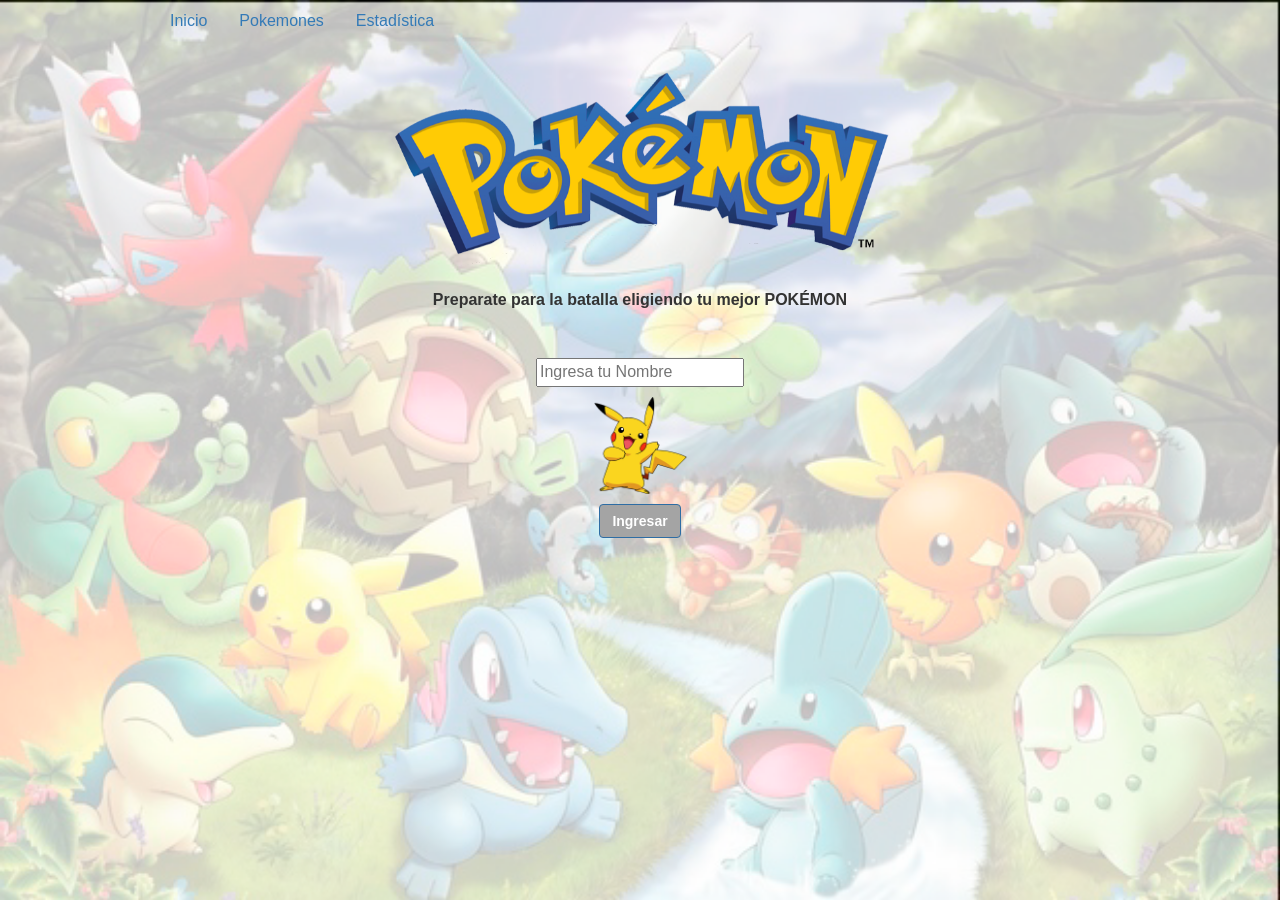
==== index.html @ aed56798 "agrego cambios en cards para rotacion en  style. css" ====
<!DOCTYPE html>
<html>

<head>
  <meta charset="utf-8">
  <title>Data Lovers</title>
  <meta name="viewport" content="width=device-width, initial-scale=1.0">
  <link rel="stylesheet" href="css/bootstrap.min.css " />
  <link rel="stylesheet" href="style.css" />

</head>

<body class="bodys">
<!--Navs-->
    <section>
        <div class="container">
        <ul class="nav nav-pills mb-3" id="pills-tab" role="tablist">
          <li class="nav-item">
            <a class="nav-link active" id="pills-home-tab" data-toggle="pill" href="#pills-home" role="tab" aria-controls="pills-home" aria-selected="true">Inicio</a>
          </li>
          <li class="nav-item">
            <a class="nav-link" id="pills-profile-tab" data-toggle="pill" href="#pills-profile" role="tab" aria-controls="pills-profile" aria-selected="false">Pokemones</a>
          </li>
          <li class="nav-item">
            <a class="nav-link" id="pills-contact-tab" data-toggle="pill" href="#pills-contact" role="tab" aria-controls="pills-contact" aria-selected="false">Estadística</a>
          </li>
        </ul>
        <div class="tab-content" id="pills-tabContent">
          <div class="tab-pane fade show active" id="pills-home" role="tabpanel" aria-labelledby="pills-home-tab">...</div>
          <div class="tab-pane fade" id="pills-profile" role="tabpanel" aria-labelledby="pills-profile-tab">...</div>
          <div class="tab-pane fade" id="pills-contact" role="tabpanel" aria-labelledby="pills-contact-tab">...</div>
        </div>
      </div>
      </section>

  <header>
    <div class="container">
      <h1 class="title">
        <img src="./img/Pokemon_Platinum_Version_logo.png" class="img-fluid" alt="Pokemon_Logo">
      </h1>
      <p class="paragraph"><strong> Preparate para la batalla eligiendo tu mejor POKÉMON</strong></p>
    </div>
  </header>

  <div id = "class" class="container">
      <!--Usuario-->
    <section class="section-user">
      <div class="user" id="user">
        <input type="text" id="login" placeholder="Ingresa tu Nombre">
        <img src="../src/img/580b57fcd9996e24bc43c325.png" id="foto" class="img-fluid" alt="Imagen_Pikachu">
        <button type="button" class="btn btn-primary" id="btn_enter"><strong>Ingresar</strong></button>
      </div>
    </section>
  </div>
  
<!--Aquí va el menú y el listado de pokemones-->
  <div id="root" class="container-fluid">
    <!--Aquí va el menú y el listado de pokemones-->
  </div>




  <script src="https://code.jquery.com/jquery-3.3.1.slim.min.js" integrity="sha384-q8i/X+965DzO0rT7abK41JStQIAqVgRVzpbzo5smXKp4YfRvH+8abtTE1Pi6jizo"
    crossorigin="anonymous"></script>
  <script src="https://cdnjs.cloudflare.com/ajax/libs/popper.js/1.14.6/umd/popper.min.js" integrity="sha384-wHAiFfRlMFy6i5SRaxvfOCifBUQy1xHdJ/yoi7FRNXMRBu5WHdZYu1hA6ZOblgut"
    crossorigin="anonymous"></script>
  <script src="https://stackpath.bootstrapcdn.com/bootstrap/4.2.1/js/bootstrap.min.js" integrity="sha384-B0UglyR+jN6CkvvICOB2joaf5I4l3gm9GU6Hc1og6Ls7i6U/mkkaduKaBhlAXv9k"
    crossorigin="anonymous"></script>

  <script src="./data/pokemon/pokemon.js"></script>

  <script src="data.js"></script>
  <script src="main.js"></script>
  <script src="js/jquery.js"></script>
  <script src="js/bootstrap.min.js">  </script>
</body>

</html>
---- style.css ----
#foto{
    width: 10%;
}

input[type=checkbox]{
  height: 12px;
  width: 27px;  
  position: relative;
  -webkit-appearance: none;
  background: #c6c6c6;
  outline: none;
  border-radius: 20px;
  box-shadow: inset 0 0 5px rgba(0,0,0,.2);
  transition: .5s;
}

input:checked[type="checkbox"]{
  background: #bada55;
}

input[type="checkbox"]:before
{
  content: '';
  position: absolute;
  width: 12px;
  height: 12px;
  border-radius: 20px;
  top:0;
  left: 0;
  background: #fff;
  transform: scale(1.1);
  box-shadow: 0 2px 5px rgba(0,0,0,.2);
  transition: .5s;
}
input:checked[type=checkbox]:before{
  left: 15px;
}

ul {
  list-style: none;
}

li  span {
  font-family: "Flexo-Medium",arial,sans-serif;
  cursor: pointer;
  float: left;
  height: 28px;
  margin: 0 0.75em 0 0;
  text-align: center;
  list-style: none;  
}

label {
  font-family: "Flexo-Regular",arial,sans-serif;
  float: left;
  font-size: 167.5%;
  text-transform: none;
  color: #fff;
  display: flex;
}

.results li h5 {
  font-family: "Flexo-Demi",arial,sans-serif;
  color: #313131;
  text-transform: none;
  font-size: 145%;
  margin-bottom: 5px;
}
.results li{
  clear: both;
  position: relative;
  top: -5px;
  padding-left: 7.2525%;
}
h5{
  font-size: 20px;
  margin-bottom: 5px;
  margin: 0.5em 0;
  color: #333333;
}

figure{
  background: #F2F2F2;  
}

.searchDIV{
  flex-flow: row wrap;
  justify-content: center;
  align-content: center;
  text-align: center;
  display: flex;
  align-items: center;
}

.button-search {
  background-image: url(../src/img/search.png);
  background-position: center;
  background-repeat: no-repeat;
  background-color: #ee6b2f;
  clear: none;
  height: 40px;
  width: 40px;
  border: none;
  border-radius: 5px;
  margin: 1.5%;
  text-align: center;
  cursor: pointer;
  vertical-align: middle;
  box-sizing: border-box;
  display: inline-block;
}

.id {
  font-family: "Flexo-Bold",arial,sans-serif;
  color: #919191;
  font-size: 80%;
}

body {
  font-family: "Flexo-Regular",arial,sans-serif;
  font-size: 16px;
  color: #fff;
}

.title{
  color: #333333;
  cursor: default;
  font-size: 187.5%;
  line-height: 125%;
  text-transform: none;
  font-family: "Flexo-Regular",arial,sans-serif;
  margin:auto;
}


.container{
  width: 90%;
  max-width: 1000px;
  margin:auto;
  /* Flex */
  display: flex;
  flex-flow:row wrap;
}
header{
  width: 100%;
  padding: 20px;

  /* Flex */
  display: flex;
  justify-content: space-between;
  align-items: center;
  text-align: center;
  /* flex-flow: row wrap; */
  flex-direction: row;
  flex-wrap: wrap;
}
header .container p{
  color: #333333;
  font-family: "Flexo-Regular",arial,sans-serif;
  line-height: 57.5px;
  margin:auto;
}

.user{
  display: flex;
  justify-content: center;
  align-items: center;  
  /* flex-direction: column;
  flex-wrap: wrap; */
  flex-flow: column wrap;
}
.user input{
  color: #333333;
  margin: 10px;
  
}
.section-user{
  width: 100%;
  margin:auto;
}

.btn{
  background-color: #a4a4a4;
  color: #fff;
  margin: 10px;
}

.colors{
  background: green;
}

.pokedex-filter {
  /*clear: both;*/
  /*background: #bbbbbba8;*/
  background-color: #919191;
  border-color: #212121;
  border-style: solid;
  border-radius: 10%;
  /*overflow: hidden;*/
  width: 100%;
  display: flex;
  font-family: Sans-serif;
}

.pill {
  /*border: 2px solid #a4a4a4;
  border-radius: 5px;*/
  line-height: 28px;
  width: 50%;
  /*background: #f39c12;*/
  margin: 2.5px;
  text-align: center;  
}

.spanSelectType{
  align-content: center;
  justify-content: center;
  display: flex;
  flex-wrap: wrap;
  margin-left: 10px;
}

.ul-filter-list{
  float: left;
  width: 100%;
  columns:2;
  height:300px;
  padding: 0px;
  margin: 0px;
  vertical-align: baseline;
}

.filter-column-div{
  clear: both;
  justify-content: space-between;
  align-content: center;
  text-align: center;
  display: block;
  align-items: center;
  float:left;
  position: relative;
  margin: 1em 0 0 0;
}

.paragraph{
    font-family: Sans-serif;
}

img{
  width: 65%;
}

.bodys{
  background-image: url("img/pokemones.png");
  background-size: 100%;
  background-attachment: fixed;
  background-position: center top;
  background-size: cover;
}

.container-fluid {
  display: flex;
  flex-direction: row;
  align-content: flex-end;
  flex-wrap: wrap;
  align-items: baseline;
}

.card {
  width: 270px;
  height: 270px;
  margin: 1em;
  background: -webkit-linear-gradient(100deg, #b8b9b8 30%, #ffffff 70%);
  box-shadow: 0 20px 50px rgba(0,0,0,.1);
  border-radius: 1em;
  text-align: center;
  align-content: flex-start;
  position: relative;
  transition: .7s;
  transform-style: preserve-3d;
  transform-origin: 100% 25px;
}
.card:hover, .card.flip{
  transform: rotateY(180deg);
  -webkit-transform: rotateY(180deg)
}
.card .box {
  text-align: center;
  padding: 1.25em;
  width: 100%;
  /*-webkit-perspective: 800;*/
}
.card .box .img {
  width: 120px;
  height: 120px;
  margin: 0 auto;
}
.card .box .img img {
  width: 100%;
  height: 100%;
}
.card .box h2 {
  font-size: 20px;
  color: #262626;
  margin: 1.25em auto;
}
.card .box h2 span {
  font-size: 14px;
  background: #e91e63;
  color: #fff;
  display: inline-block;
  padding: 0.25em 0.6em;
  border-radius: 15px;
}
.card .box p {
  color: #262626;
}
.card .box span {
  display: inline-flex;
}

#root {
  display: block;
}



/*.front, .back{
  position: absolute;
  width: 100%;
  height: 100%;
  -webkit-backface-visibility: hidden;
  backface-visibility: hidden;
  text-align: center;
}
.front{
  transform: rotateX(0deg);
  z-index: 2;
  color: #FFF;
  font: 1em/1.8em Arial;
  display: flex;
  align-items: center;
  justify-content: center;
}
.back{
  transform: rotateY(180deg);
  background: repeating-linear-gradient(
    -45deg,
    #ececec,
    #ececec 10px,
    #dedede 10px,
    #dedede 20px
  );
}*/
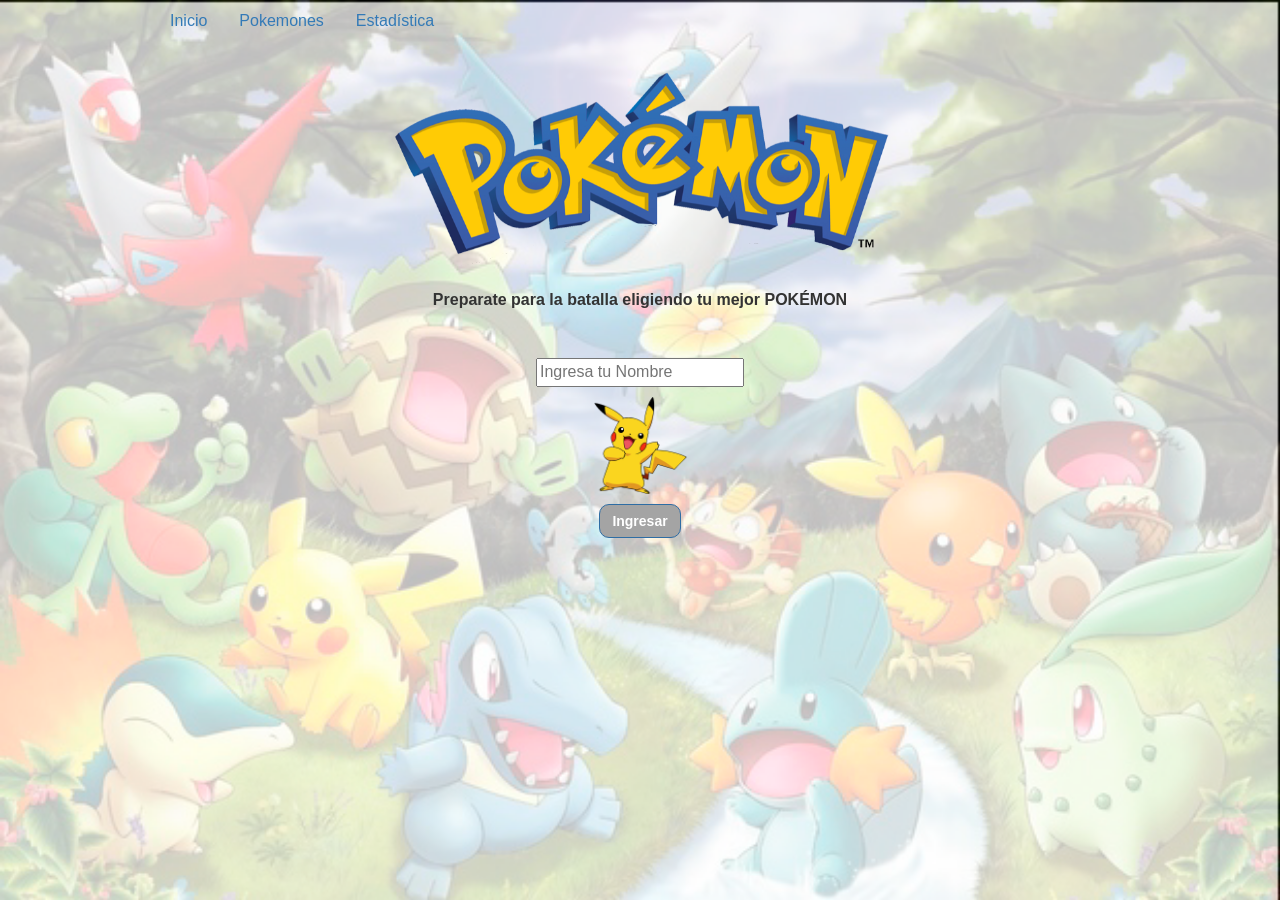
==== commit f379e550: "agregando div a ordenar y actualizando style.css" ====
--- a/index.html
+++ b/index.html
@@ -52,14 +52,14 @@
       </div>
     </section>
   </div>
-  
-<!--Aquí va el menú y el listado de pokemones-->
+
+  <div id='menu' class="container">
+    <!--Menú de opniones-->
+  </div>
+  <!--Aquí va el menú y el listado de pokemones-->  
   <div id="root" class="container-fluid">
-    <!--Aquí va el menú y el listado de pokemones-->
+        
   </div>
-
-
-
 
   <script src="https://code.jquery.com/jquery-3.3.1.slim.min.js" integrity="sha384-q8i/X+965DzO0rT7abK41JStQIAqVgRVzpbzo5smXKp4YfRvH+8abtTE1Pi6jizo"
     crossorigin="anonymous"></script>
--- a/style.css
+++ b/style.css
@@ -1,39 +1,9 @@
 #foto{
-    width: 10%;
-}
-
-input[type=checkbox]{
-  height: 12px;
-  width: 27px;  
-  position: relative;
-  -webkit-appearance: none;
-  background: #c6c6c6;
-  outline: none;
-  border-radius: 20px;
-  box-shadow: inset 0 0 5px rgba(0,0,0,.2);
-  transition: .5s;
-}
-
-input:checked[type="checkbox"]{
-  background: #bada55;
-}
-
-input[type="checkbox"]:before
-{
-  content: '';
-  position: absolute;
-  width: 12px;
-  height: 12px;
-  border-radius: 20px;
-  top:0;
-  left: 0;
-  background: #fff;
-  transform: scale(1.1);
-  box-shadow: 0 2px 5px rgba(0,0,0,.2);
-  transition: .5s;
-}
-input:checked[type=checkbox]:before{
-  left: 15px;
+  width: 10%;
+}
+
+img{
+  width: 65%;
 }
 
 ul {
@@ -83,15 +53,64 @@
   background: #F2F2F2;  
 }
 
-.searchDIV{
+.bodys{
+  background-image: url("img/pokemones.png");
+  background-size: 100%;
+  background-attachment: fixed;
+  background-position: center top;
+  background-size: cover;
+  font-family: "Flexo-Regular",arial,sans-serif;
+  font-size: 16px;
+  color: #fff;
+}
+/*barra de busqueda*/
+.search-div{
   flex-flow: row wrap;
   justify-content: center;
   align-content: center;
   text-align: center;
   display: flex;
   align-items: center;
-}
-
+  display: inline-block;
+}
+
+.search-div .middle-o .container-order{
+  /*clear: both;*/
+  /*background: #bbbbbba8;*/
+  height: 300px;
+  background-color: #919191;
+  border-color: #212121;
+  border-style: solid;
+  border-radius: 10px;
+  /*overflow: hidden;*/
+  width: 100%;
+  display: flex;
+  font-family: Sans-serif;
+  display: inline-block;
+}
+
+/*spans*/
+.container-span{
+  clear: both;
+  justify-content: space-between;
+  align-content: center;
+  text-align: center;
+  align-items: center;
+  float:left;
+  position: relative;
+  margin: 1em 0 0 0;
+  padding: 10px;
+  display: inline-block;
+  /*border-radius: 10px;*/
+}
+
+
+/*Color letras de input de busqueda*/
+#id-poke-search{
+  color: black;
+}
+
+/*Boton lupa de busqueda*/
 .button-search {
   background-image: url(../src/img/search.png);
   background-position: center;
@@ -110,18 +129,16 @@
   display: inline-block;
 }
 
-.id {
-  font-family: "Flexo-Bold",arial,sans-serif;
-  color: #919191;
-  font-size: 80%;
-}
-
-body {
-  font-family: "Flexo-Regular",arial,sans-serif;
-  font-size: 16px;
-  color: #fff;
-}
-
+#box-filter-order {
+  align-content: center;
+  justify-content: center;
+  display: flex;
+  flex-wrap: wrap;
+  margin-left: 10px;
+   display: inline-block;
+}
+
+/*Me deja titulo al centro*/
 .title{
   color: #333333;
   cursor: default;
@@ -132,7 +149,6 @@
   margin:auto;
 }
 
-
 .container{
   width: 90%;
   max-width: 1000px;
@@ -141,10 +157,10 @@
   display: flex;
   flex-flow:row wrap;
 }
+
 header{
   width: 100%;
   padding: 20px;
-
   /* Flex */
   display: flex;
   justify-content: space-between;
@@ -183,24 +199,13 @@
   background-color: #a4a4a4;
   color: #fff;
   margin: 10px;
+  border-radius: 10px;
 }
 
 .colors{
   background: green;
 }
 
-.pokedex-filter {
-  /*clear: both;*/
-  /*background: #bbbbbba8;*/
-  background-color: #919191;
-  border-color: #212121;
-  border-style: solid;
-  border-radius: 10%;
-  /*overflow: hidden;*/
-  width: 100%;
-  display: flex;
-  font-family: Sans-serif;
-}
 
 .pill {
   /*border: 2px solid #a4a4a4;
@@ -212,58 +217,17 @@
   text-align: center;  
 }
 
-.spanSelectType{
-  align-content: center;
-  justify-content: center;
-  display: flex;
-  flex-wrap: wrap;
-  margin-left: 10px;
-}
-
-.ul-filter-list{
-  float: left;
-  width: 100%;
-  columns:2;
-  height:300px;
-  padding: 0px;
-  margin: 0px;
-  vertical-align: baseline;
-}
-
-.filter-column-div{
-  clear: both;
-  justify-content: space-between;
-  align-content: center;
-  text-align: center;
-  display: block;
-  align-items: center;
-  float:left;
-  position: relative;
-  margin: 1em 0 0 0;
-}
-
 .paragraph{
     font-family: Sans-serif;
 }
 
-img{
-  width: 65%;
-}
-
-.bodys{
-  background-image: url("img/pokemones.png");
-  background-size: 100%;
-  background-attachment: fixed;
-  background-position: center top;
-  background-size: cover;
-}
-
-.container-fluid {
-  display: flex;
-  flex-direction: row;
-  align-content: flex-end;
-  flex-wrap: wrap;
-  align-items: baseline;
+#flip-container{
+  -webkit-perspective: 1000px;
+  perspective: 1000px;
+  padding: 50px;
+  position: relative;
+  margin: 10px auto;
+  width: 500px;
 }
 
 .card {
@@ -276,74 +240,36 @@
   text-align: center;
   align-content: flex-start;
   position: relative;
-  transition: .7s;
+  transition: transform 0.4s;
   transform-style: preserve-3d;
-  transform-origin: 100% 25px;
-}
-.card:hover, .card.flip{
-  transform: rotateY(180deg);
-  -webkit-transform: rotateY(180deg)
-}
-.card .box {
-  text-align: center;
-  padding: 1.25em;
-  width: 100%;
-  /*-webkit-perspective: 800;*/
-}
-.card .box .img {
-  width: 120px;
-  height: 120px;
-  margin: 0 auto;
-}
-.card .box .img img {
+}
+
+.front, .back{
+  position: absolute;
   width: 100%;
   height: 100%;
-}
-.card .box h2 {
-  font-size: 20px;
-  color: #262626;
-  margin: 1.25em auto;
-}
-.card .box h2 span {
-  font-size: 14px;
-  background: #e91e63;
-  color: #fff;
-  display: inline-block;
-  padding: 0.25em 0.6em;
-  border-radius: 15px;
-}
-.card .box p {
-  color: #262626;
-}
-.card .box span {
-  display: inline-flex;
-}
-
-#root {
-  display: block;
-}
-
-
-
-/*.front, .back{
-  position: absolute;
-  width: 100%;
-  height: 100%;
+  top: 0;
+  left: 0;
   -webkit-backface-visibility: hidden;
   backface-visibility: hidden;
   text-align: center;
-}
+  display: block;
+  color: white;
+  text-align: center;
+  font-size: 4em;
+  padding: 15px;
+  box-shadow: 3px 5px 20px 2px rgba(0, 0, 0, 0.25);
+}
+
 .front{
-  transform: rotateX(0deg);
   z-index: 2;
   color: #FFF;
   font: 1em/1.8em Arial;
   display: flex;
   align-items: center;
-  justify-content: center;
 }
 .back{
-  transform: rotateY(180deg);
+  transform: rotateY(180deg) perspective(600px); 
   background: repeating-linear-gradient(
     -45deg,
     #ececec,
@@ -351,4 +277,49 @@
     #dedede 10px,
     #dedede 20px
   );
-}*/
+  padding: 15px
+  /*-webkit-transform: rotateY( 180deg );
+  -moz-transform: rotateY( 180deg );
+  -o-transform: rotateY( 180deg );
+  transform: rotateY( 180deg );*/
+}
+
+.card:hover, .card.flip{
+  transform: rotateY(180deg);
+  -webkit-transform: rotateY(180deg)
+}
+.card .box {
+  text-align: center;
+  padding: 1.25em;
+  width: 100%;
+  /*-webkit-perspective: 800;*/
+}
+.card .box .img {
+  width: 120px;
+  height: 120px;
+  margin: 0 auto;
+}
+.card .box .img img {
+  width: 100%;
+  height: 100%;
+}
+.card .box h2 {
+  font-size: 20px;
+  color: #262626;
+  margin: 1.25em auto;
+}
+.card .box h2 span {
+  font-size: 14px;
+  background: #e91e63;
+  color: #fff;
+  display: inline-block;
+  padding: 0.25em 0.6em;
+  border-radius: 15px;
+}
+.card .box p {
+  color: #262626;
+}
+.card .box span {
+  display: inline-flex;
+}
+
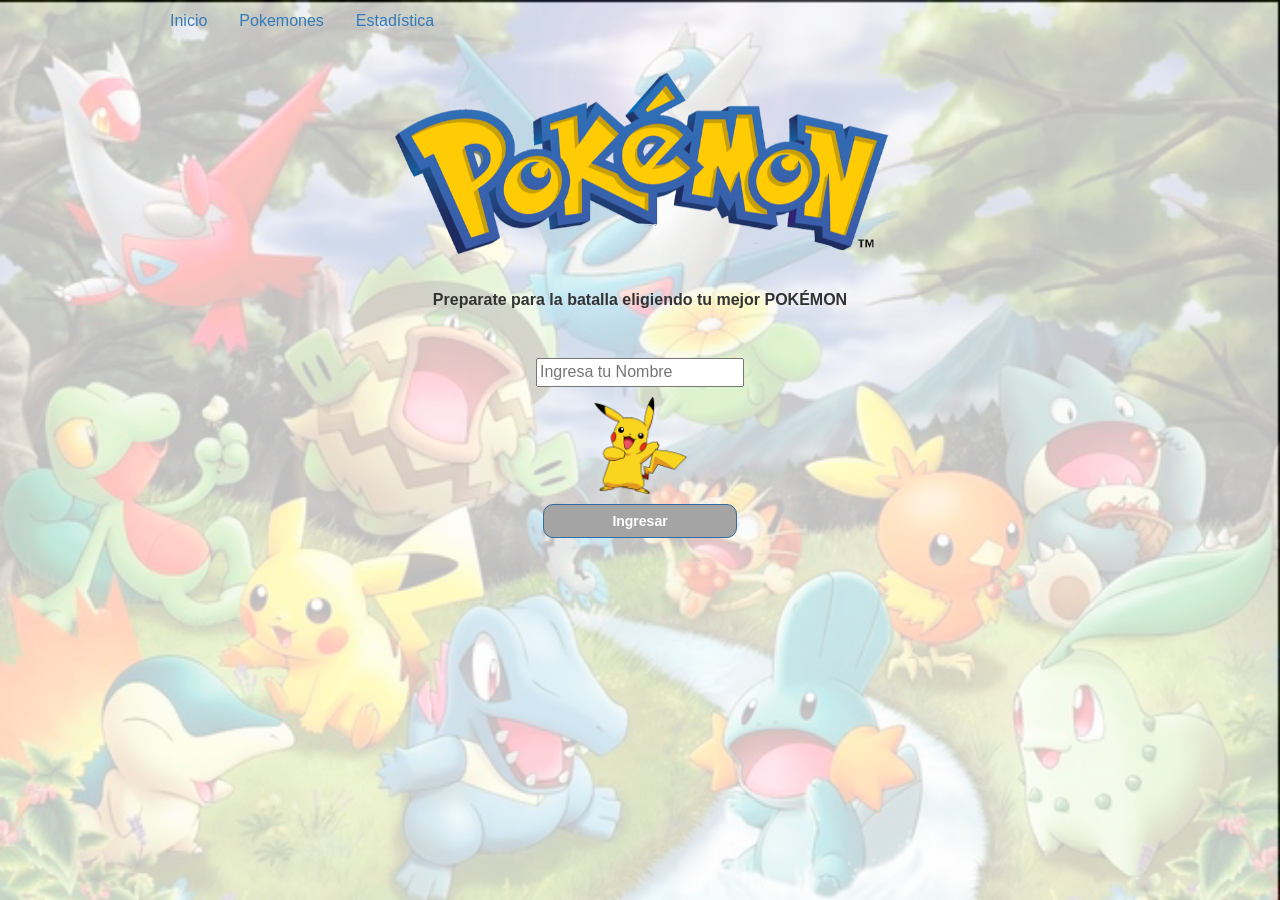
==== commit ece517db: "modificando section desde label a order en main.js y modificando menu de filtro en style.css" ====
--- a/index.html
+++ b/index.html
@@ -36,7 +36,8 @@
   <header>
     <div class="container">
       <h1 class="title">
-        <img src="./img/Pokemon_Platinum_Version_logo.png" class="img-fluid" alt="Pokemon_Logo">
+        <img src="./img/Pokemon_Platinum_Version_logo.png" class="img-fluid" alt="Pokemon_Logo"><br>
+       <!--<img src="./img/go.png" class="img-go" alt="go_Logo">-->
       </h1>
       <p class="paragraph"><strong> Preparate para la batalla eligiendo tu mejor POKÉMON</strong></p>
     </div>
--- a/style.css
+++ b/style.css
@@ -2,9 +2,13 @@
   width: 10%;
 }
 
-img{
+.img-fluid{
   width: 65%;
 }
+
+/*.img-go{
+  width: 20%;
+}*/
 
 ul {
   list-style: none;
@@ -74,7 +78,7 @@
   display: inline-block;
 }
 
-.search-div .middle-o .container-order{
+.containment-pokes{
   /*clear: both;*/
   /*background: #bbbbbba8;*/
   height: 300px;
@@ -87,23 +91,14 @@
   display: flex;
   font-family: Sans-serif;
   display: inline-block;
-}
-
-/*spans*/
-.container-span{
-  clear: both;
-  justify-content: space-between;
-  align-content: center;
-  text-align: center;
-  align-items: center;
-  float:left;
-  position: relative;
-  margin: 1em 0 0 0;
-  padding: 10px;
-  display: inline-block;
-  /*border-radius: 10px;*/
-}
-
+
+  justify-content:center;
+  display: flex;
+  position: relative;
+	margin-left:50px;
+	margin-top:-150px;
+  padding:30px;
+}
 
 /*Color letras de input de busqueda*/
 #id-poke-search{
@@ -135,7 +130,7 @@
   display: flex;
   flex-wrap: wrap;
   margin-left: 10px;
-   display: inline-block;
+  display: inline-block;
 }
 
 /*Me deja titulo al centro*/
@@ -194,32 +189,48 @@
   width: 100%;
   margin:auto;
 }
-
+/*Boton ingresar*/
 .btn{
+  width: 20%;
+  height: 20%;
   background-color: #a4a4a4;
   color: #fff;
   margin: 10px;
   border-radius: 10px;
-}
-
-.colors{
-  background: green;
-}
-
-
-.pill {
-  /*border: 2px solid #a4a4a4;
-  border-radius: 5px;*/
-  line-height: 28px;
-  width: 50%;
-  /*background: #f39c12;*/
-  margin: 2.5px;
-  text-align: center;  
+  float: left;
 }
 
 .paragraph{
     font-family: Sans-serif;
 }
+
+/*spans*/
+.span-filter{
+  background-color: #919191;
+  border-radius: 10px;
+  border-color: #212121;
+  border-style: solid;
+  border-radius: 10px;
+  text-align: center;
+  width: 20%;
+  height: 20%;
+  margin :auto; 
+}
+
+.container-span{
+  justify-content:center;
+  display: flex;
+  position: relative;
+	margin-left:50px;
+	margin-top:-150px;
+  padding:30px;
+}
+
+/*.container-fluid{
+display: grid;
+grid-template-columns: auto auto auto;
+padding: 10px;
+}*/
 
 #flip-container{
   -webkit-perspective: 1000px;
@@ -233,16 +244,17 @@
 .card {
   width: 270px;
   height: 270px;
-  margin: 1em;
   background: -webkit-linear-gradient(100deg, #b8b9b8 30%, #ffffff 70%);
   box-shadow: 0 20px 50px rgba(0,0,0,.1);
-  border-radius: 1em;
+  border-radius: 10px;
   text-align: center;
   align-content: flex-start;
   position: relative;
-  transition: transform 0.4s;
+  transition: 0.6s;
   transform-style: preserve-3d;
-}
+  margin: 1em;
+}
+
 
 .front, .back{
   position: absolute;
@@ -259,29 +271,29 @@
   font-size: 4em;
   padding: 15px;
   box-shadow: 3px 5px 20px 2px rgba(0, 0, 0, 0.25);
+  border-radius: 10px;
+
 }
 
 .front{
+  transform: rotateY(0deg);
   z-index: 2;
   color: #FFF;
   font: 1em/1.8em Arial;
   display: flex;
   align-items: center;
+  justify-content: center;
 }
 .back{
   transform: rotateY(180deg) perspective(600px); 
   background: repeating-linear-gradient(
-    -45deg,
+    45deg,
     #ececec,
     #ececec 10px,
     #dedede 10px,
     #dedede 20px
   );
   padding: 15px
-  /*-webkit-transform: rotateY( 180deg );
-  -moz-transform: rotateY( 180deg );
-  -o-transform: rotateY( 180deg );
-  transform: rotateY( 180deg );*/
 }
 
 .card:hover, .card.flip{
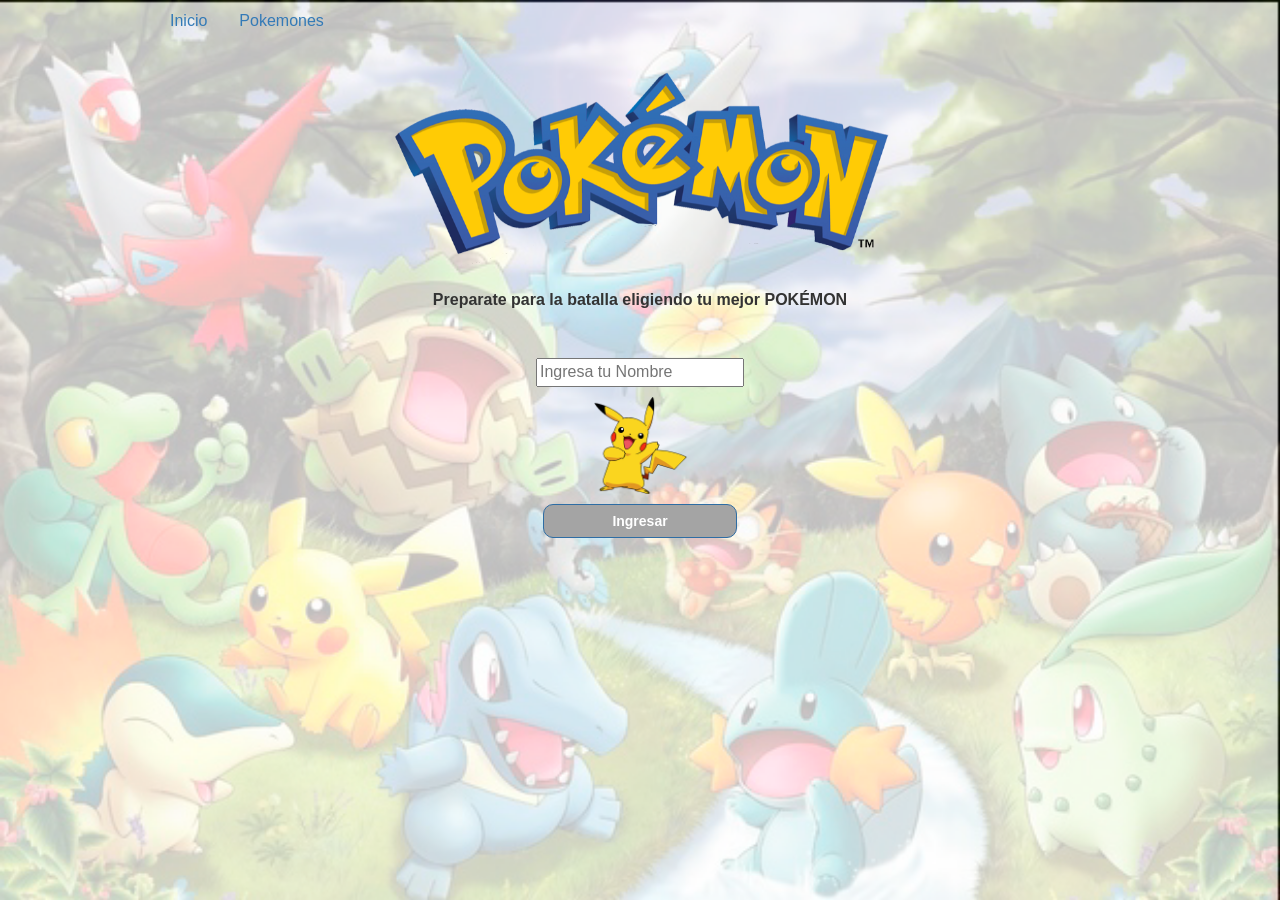
==== commit 645cb683: "Elimina etiqueta Estadística" ====
--- a/index.html
+++ b/index.html
@@ -21,14 +21,10 @@
           <li class="nav-item">
             <a class="nav-link" id="pills-profile-tab" data-toggle="pill" href="#pills-profile" role="tab" aria-controls="pills-profile" aria-selected="false">Pokemones</a>
           </li>
-          <li class="nav-item">
-            <a class="nav-link" id="pills-contact-tab" data-toggle="pill" href="#pills-contact" role="tab" aria-controls="pills-contact" aria-selected="false">Estadística</a>
-          </li>
         </ul>
         <div class="tab-content" id="pills-tabContent">
           <div class="tab-pane fade show active" id="pills-home" role="tabpanel" aria-labelledby="pills-home-tab">...</div>
           <div class="tab-pane fade" id="pills-profile" role="tabpanel" aria-labelledby="pills-profile-tab">...</div>
-          <div class="tab-pane fade" id="pills-contact" role="tabpanel" aria-labelledby="pills-contact-tab">...</div>
         </div>
       </div>
       </section>
--- a/style.css
+++ b/style.css
@@ -4,25 +4,33 @@
 
 .img-fluid{
   width: 65%;
+}
+
+/*Me deja titulo al centro*/
+.title{
+  color: #333333;
+  cursor: default;
+  font-size: 187.5%;
+  line-height: 125%;
+  text-transform: none;
+  font-family: "Flexo-Regular",arial,sans-serif;
+  margin:auto;
+}
+
+/*Boton ingresar*/
+.btn{
+  width: 20%;
+  height: 20%;
+  background-color: #a4a4a4;
+  color: #fff;
+  margin: 10px;
+  border-radius: 10px;
+  float: left;
 }
 
 /*.img-go{
   width: 20%;
 }*/
-
-ul {
-  list-style: none;
-}
-
-li  span {
-  font-family: "Flexo-Medium",arial,sans-serif;
-  cursor: pointer;
-  float: left;
-  height: 28px;
-  margin: 0 0.75em 0 0;
-  text-align: center;
-  list-style: none;  
-}
 
 label {
   font-family: "Flexo-Regular",arial,sans-serif;
@@ -78,31 +86,22 @@
   display: inline-block;
 }
 
+/*Menu*/
 .containment-pokes{
   /*clear: both;*/
-  /*background: #bbbbbba8;*/
   height: 300px;
   background-color: #919191;
   border-color: #212121;
   border-style: solid;
   border-radius: 10px;
   /*overflow: hidden;*/
-  width: 100%;
+  width: 401px;
   display: flex;
   font-family: Sans-serif;
   display: inline-block;
-
   justify-content:center;
-  display: flex;
-  position: relative;
-	margin-left:50px;
-	margin-top:-150px;
-  padding:30px;
-}
-
-/*Color letras de input de busqueda*/
-#id-poke-search{
-  color: black;
+  margin-left: 29%;
+  text-align: center;
 }
 
 /*Boton lupa de busqueda*/
@@ -124,6 +123,35 @@
   display: inline-block;
 }
 
+/*spans*/
+.span-filter{
+  background-color: #919191;
+  border-radius: 10px;
+  border-color: #212121;
+  border-style: solid;
+  border-radius: 10px;
+  text-align: center;
+  width: 20%;
+  height: 20%;
+  margin :auto; 
+}
+
+.container-span{
+  justify-content:center;
+  display: flex;
+  position: relative;
+	margin-left:50px;
+	margin-top:-150px;
+  padding:30px;
+}
+
+/*Color letras de input de busqueda*/
+#id-poke-search{
+  color: black;
+}
+
+
+
 #box-filter-order {
   align-content: center;
   justify-content: center;
@@ -131,17 +159,6 @@
   flex-wrap: wrap;
   margin-left: 10px;
   display: inline-block;
-}
-
-/*Me deja titulo al centro*/
-.title{
-  color: #333333;
-  cursor: default;
-  font-size: 187.5%;
-  line-height: 125%;
-  text-transform: none;
-  font-family: "Flexo-Regular",arial,sans-serif;
-  margin:auto;
 }
 
 .container{
@@ -187,64 +204,33 @@
 }
 .section-user{
   width: 100%;
-  margin:auto;
-}
-/*Boton ingresar*/
-.btn{
-  width: 20%;
-  height: 20%;
-  background-color: #a4a4a4;
-  color: #fff;
-  margin: 10px;
-  border-radius: 10px;
-  float: left;
+  margin:auto
 }
 
 .paragraph{
-    font-family: Sans-serif;
-}
-
-/*spans*/
-.span-filter{
-  background-color: #919191;
-  border-radius: 10px;
-  border-color: #212121;
-  border-style: solid;
-  border-radius: 10px;
-  text-align: center;
-  width: 20%;
-  height: 20%;
-  margin :auto; 
-}
-
-.container-span{
-  justify-content:center;
-  display: flex;
-  position: relative;
-	margin-left:50px;
-	margin-top:-150px;
-  padding:30px;
-}
-
-/*.container-fluid{
-display: grid;
-grid-template-columns: auto auto auto;
-padding: 10px;
-}*/
-
-#flip-container{
+    font-family:Sans-serif ;
+}
+
+/*#flip-container{
   -webkit-perspective: 1000px;
   perspective: 1000px;
   padding: 50px;
   position: relative;
   margin: 10px auto;
   width: 500px;
-}
+}*/
+
+/*.card.flipped {
+  -webkit-transform: rotateY( 180deg );
+  -moz-transform: rotateY( 180deg );
+  -o-transform: rotateY( 180deg );
+  transform: rotateY( 180deg );
+  }*/
 
 .card {
   width: 270px;
   height: 270px;
-  background: -webkit-linear-gradient(100deg, #b8b9b8 30%, #ffffff 70%);
+  background: -webkit-linear-gradient(80deg, 	#00CED1 30%, #20B2AA 70%);
   box-shadow: 0 20px 50px rgba(0,0,0,.1);
   border-radius: 10px;
   text-align: center;
@@ -252,7 +238,13 @@
   position: relative;
   transition: 0.6s;
   transform-style: preserve-3d;
-  margin: 1em;
+  max-width:1100px;
+	margin: 20px auto;
+	display: flex;
+	-webkit-box-pack: center;
+	-webkit-justify-content: center;
+	-ms-flex-pack: center;
+	justify-content: center;
 }
 
 
@@ -262,8 +254,6 @@
   height: 100%;
   top: 0;
   left: 0;
-  -webkit-backface-visibility: hidden;
-  backface-visibility: hidden;
   text-align: center;
   display: block;
   color: white;
@@ -272,7 +262,10 @@
   padding: 15px;
   box-shadow: 3px 5px 20px 2px rgba(0, 0, 0, 0.25);
   border-radius: 10px;
-
+  -webkit-backface-visibility: hidden;
+  -moz-backface-visibility: hidden;
+  -o-backface-visibility: hidden;
+  backface-visibility: hidden;
 }
 
 .front{
@@ -286,17 +279,25 @@
 }
 .back{
   transform: rotateY(180deg) perspective(600px); 
-  background: repeating-linear-gradient(
-    45deg,
-    #ececec,
-    #ececec 10px,
-    #dedede 10px,
-    #dedede 20px
-  );
-  padding: 15px
-}
-
-.card:hover, .card.flip{
+  background: -webkit-linear-gradient(80deg, 	#00CED1 30%, #20B2AA 70%);
+  -webkit-transform: perspective(600px) rotateY(180deg);
+	padding: 15px;
+	-webkit-box-pack:center;
+	-webkit-justify-content:center;
+	-ms-flex-pack: center;
+	justify-content: center;
+	-webkit-box-align: center;
+	-webkit-align-items: center;
+	-ms-flex-align: center;
+	align-items: center;
+	text-align:center;
+	-webkit-text-align:center;
+	color: #fff;
+	font-family: "Sans-serif";
+	font-size: 90%;
+}
+
+.card:hover{
   transform: rotateY(180deg);
   -webkit-transform: rotateY(180deg)
 }
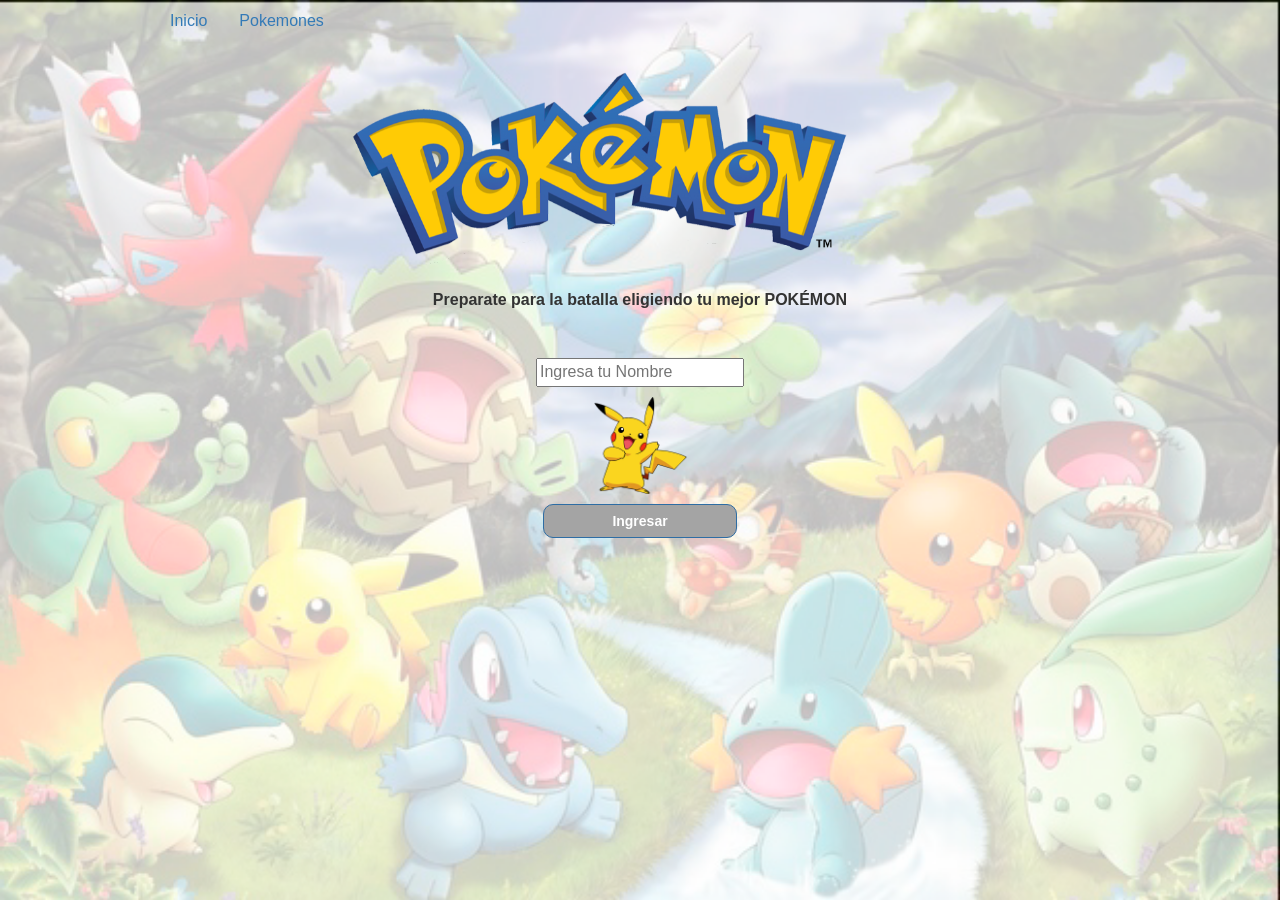
==== commit de616bb1: "Agrega nombre de bienvenida a segunda pantalla" ====
--- a/index.html
+++ b/index.html
@@ -35,6 +35,7 @@
         <img src="./img/Pokemon_Platinum_Version_logo.png" class="img-fluid" alt="Pokemon_Logo"><br>
        <!--<img src="./img/go.png" class="img-go" alt="go_Logo">-->
       </h1>
+      <p id="insert-name"><strong></strong></p>
       <p class="paragraph"><strong> Preparate para la batalla eligiendo tu mejor POKÉMON</strong></p>
     </div>
   </header>
--- a/style.css
+++ b/style.css
@@ -125,9 +125,10 @@
 
 /*spans*/
 .span-filter{
-  background-color: #919191;
-  border-radius: 10px;
-  border-color: #212121;
+  background-color: #ee6b2f;
+  cursor: pointer;
+  border-radius: 10px;
+  border-color: #A03200;
   border-style: solid;
   border-radius: 10px;
   text-align: center;
@@ -336,3 +337,9 @@
   display: inline-flex;
 }
 
+.order{
+  color : #333333;
+  border-radius: 10%;
+
+}
+
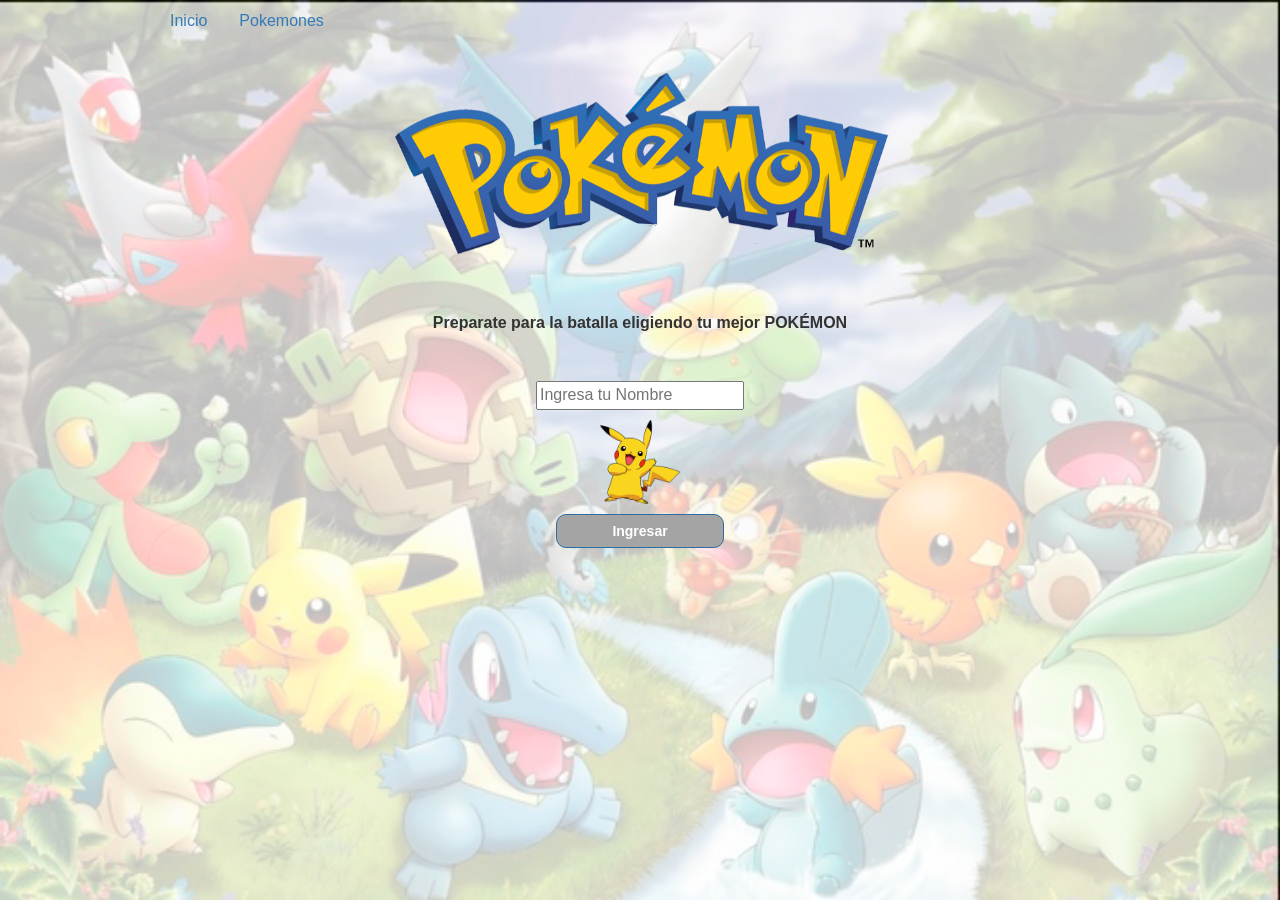
==== commit 7d36e189: "agragando modificación README, modificando elementos de menu, colores de botones de filtro en style." ====
--- a/index.html
+++ b/index.html
@@ -4,13 +4,14 @@
 <head>
   <meta charset="utf-8">
   <title>Data Lovers</title>
-  <meta name="viewport" content="width=device-width, initial-scale=1.0">
+  <meta name="viewport" content="width=device-width, initial-scale=1.0">  
   <link rel="stylesheet" href="css/bootstrap.min.css " />
   <link rel="stylesheet" href="style.css" />
-
+  <meta name="viewport" content="width=device-width, initial-scale=1.0" />
 </head>
 
 <body class="bodys">
+ 
 <!--Navs-->
     <section>
         <div class="container">
@@ -28,14 +29,14 @@
         </div>
       </div>
       </section>
-
+      
+      <div class="container container-responsive">
   <header>
     <div class="container">
       <h1 class="title">
         <img src="./img/Pokemon_Platinum_Version_logo.png" class="img-fluid" alt="Pokemon_Logo"><br>
-       <!--<img src="./img/go.png" class="img-go" alt="go_Logo">-->
       </h1>
-      <p id="insert-name"><strong></strong></p>
+      <p id="insert-name"><strong></strong></p><br>
       <p class="paragraph"><strong> Preparate para la batalla eligiendo tu mejor POKÉMON</strong></p>
     </div>
   </header>
@@ -58,7 +59,7 @@
   <div id="root" class="container-fluid">
         
   </div>
-
+</div>
   <script src="https://code.jquery.com/jquery-3.3.1.slim.min.js" integrity="sha384-q8i/X+965DzO0rT7abK41JStQIAqVgRVzpbzo5smXKp4YfRvH+8abtTE1Pi6jizo"
     crossorigin="anonymous"></script>
   <script src="https://cdnjs.cloudflare.com/ajax/libs/popper.js/1.14.6/umd/popper.min.js" integrity="sha384-wHAiFfRlMFy6i5SRaxvfOCifBUQy1xHdJ/yoi7FRNXMRBu5WHdZYu1hA6ZOblgut"
--- a/style.css
+++ b/style.css
@@ -1,3 +1,11 @@
+.container-responsive{
+  width: 80%;
+  max-width: 1000px;
+  margin: auto;
+  display: flex;
+  flex-flow:row wrap;
+  
+}
 #foto{
   width: 10%;
 }
@@ -5,6 +13,34 @@
 .img-fluid{
   width: 65%;
 }
+.bodys{
+  background-image: url("img/pokemones.png");
+  background-size: 100%;
+  background-attachment: fixed;
+  background-position: center top;
+  background-size: cover;
+  font-family: "Flexo-Regular",arial,sans-serif;
+  font-size: 16px;
+  color: #fff;
+}
+/*Saludo*/
+#insert-name{
+  color: rgb(12, 12, 11);
+  font-size: 250%;
+  line-height: 125%;
+  font-family: "Flexo-Regular",arial,sans-serif;
+  margin:auto;
+  display: block;
+  text-align: center;
+  width: 65%;
+}
+
+/*Prepara batalla*/
+.paragraph{
+  font-family:Sans-serif ;
+  color: rgb(12, 12, 11);
+}
+
 
 /*Me deja titulo al centro*/
 .title{
@@ -28,10 +64,7 @@
   float: left;
 }
 
-/*.img-go{
-  width: 20%;
-}*/
-
+/*cotenido menu*/
 label {
   font-family: "Flexo-Regular",arial,sans-serif;
   float: left;
@@ -39,42 +72,16 @@
   text-transform: none;
   color: #fff;
   display: flex;
-}
-
-.results li h5 {
-  font-family: "Flexo-Demi",arial,sans-serif;
-  color: #313131;
-  text-transform: none;
-  font-size: 145%;
-  margin-bottom: 5px;
-}
-.results li{
-  clear: both;
-  position: relative;
-  top: -5px;
-  padding-left: 7.2525%;
-}
+  text-align: center;
+}
+
 h5{
   font-size: 20px;
   margin-bottom: 5px;
   margin: 0.5em 0;
-  color: #333333;
-}
-
-figure{
-  background: #F2F2F2;  
-}
-
-.bodys{
-  background-image: url("img/pokemones.png");
-  background-size: 100%;
-  background-attachment: fixed;
-  background-position: center top;
-  background-size: cover;
-  font-family: "Flexo-Regular",arial,sans-serif;
-  font-size: 16px;
-  color: #fff;
-}
+  color: #fffdfd;
+}
+
 /*barra de busqueda*/
 .search-div{
   flex-flow: row wrap;
@@ -102,6 +109,7 @@
   justify-content:center;
   margin-left: 29%;
   text-align: center;
+  padding: 40px;
 }
 
 /*Boton lupa de busqueda*/
@@ -208,30 +216,21 @@
   margin:auto
 }
 
-.paragraph{
-    font-family:Sans-serif ;
-}
-
-/*#flip-container{
+#flip-container{
   -webkit-perspective: 1000px;
   perspective: 1000px;
   padding: 50px;
   position: relative;
   margin: 10px auto;
   width: 500px;
-}*/
-
-/*.card.flipped {
-  -webkit-transform: rotateY( 180deg );
-  -moz-transform: rotateY( 180deg );
-  -o-transform: rotateY( 180deg );
-  transform: rotateY( 180deg );
-  }*/
+  background-color: white;
+
+}
 
 .card {
   width: 270px;
   height: 270px;
-  background: -webkit-linear-gradient(80deg, 	#00CED1 30%, #20B2AA 70%);
+  background: -webkit-linear-gradient(80deg, 		Aquamarine 30%,	#20B2AA 70%);
   box-shadow: 0 20px 50px rgba(0,0,0,.1);
   border-radius: 10px;
   text-align: center;
@@ -240,7 +239,7 @@
   transition: 0.6s;
   transform-style: preserve-3d;
   max-width:1100px;
-	margin: 20px auto;
+	margin: 1em;
 	display: flex;
 	-webkit-box-pack: center;
 	-webkit-justify-content: center;
@@ -280,7 +279,7 @@
 }
 .back{
   transform: rotateY(180deg) perspective(600px); 
-  background: -webkit-linear-gradient(80deg, 	#00CED1 30%, #20B2AA 70%);
+  background: -webkit-linear-gradient(80deg, 		Aquamarine 30%,	#20B2AA 70%);
   -webkit-transform: perspective(600px) rotateY(180deg);
 	padding: 15px;
 	-webkit-box-pack:center;
@@ -298,10 +297,11 @@
 	font-size: 90%;
 }
 
-.card:hover{
+.card:hover, .card.flip{
   transform: rotateY(180deg);
   -webkit-transform: rotateY(180deg)
 }
+
 .card .box {
   text-align: center;
   padding: 1.25em;
@@ -343,3 +343,51 @@
 
 }
 
+#Bug{
+  background-color: #A8B820;
+}
+#Dragon{
+  background-color: #7860E0;
+}
+#Electric{
+  background-color: #F8D030;
+}
+#Fighting{
+  background-color: #A05038;
+}
+#Fire{
+  background-color: #F05030;
+}
+#Flying{
+  background-color:	#98A8F0;
+}
+#Ghost{
+  background-color: #6060B0;
+}
+#Grass{
+  background-color: #78C850;
+}
+#Ground{
+  background-color: rgb(158, 103, 66);
+}
+#Ice{
+  background-color: #58C8E0;
+}
+#Normal{
+  background-color:	#A8A090;
+}
+#Poison{
+  background-color: #B058A0;
+}
+#Psychic{
+  background-color: #F870A0	;
+}
+#Rock{
+  background-color: #B8A058;
+}
+#Water{
+  background-color: #3899F8;
+}
+#All{
+  background: -webkit-linear-gradient(80deg, 	#00CED1 30%, #20B2AA 70%);;
+}
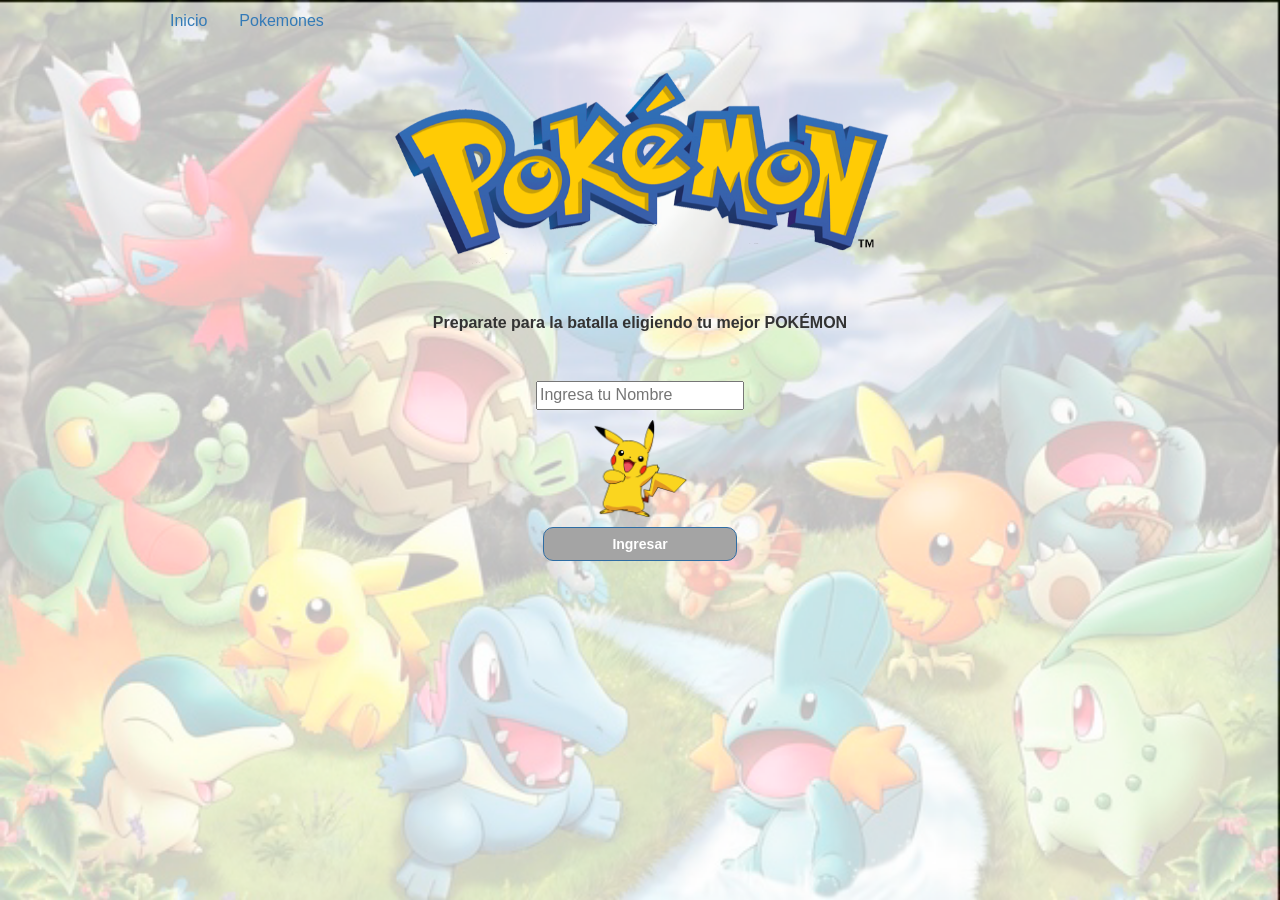
==== commit 243ab710: "modificando para que sea responsivo" ====
--- a/index.html
+++ b/index.html
@@ -11,7 +11,6 @@
 </head>
 
 <body class="bodys">
- 
 <!--Navs-->
     <section>
         <div class="container">
@@ -29,8 +28,7 @@
         </div>
       </div>
       </section>
-      
-      <div class="container container-responsive">
+
   <header>
     <div class="container">
       <h1 class="title">
@@ -51,10 +49,9 @@
       </div>
     </section>
   </div>
-
   <div id='menu' class="container">
     <!--Menú de opniones-->
-  </div>
+</div>
   <!--Aquí va el menú y el listado de pokemones-->  
   <div id="root" class="container-fluid">
         
--- a/style.css
+++ b/style.css
@@ -67,11 +67,11 @@
 /*cotenido menu*/
 label {
   font-family: "Flexo-Regular",arial,sans-serif;
-  float: left;
+  /*float: left;*/
   font-size: 167.5%;
   text-transform: none;
   color: #fff;
-  display: flex;
+  display: flex inline-block;
   text-align: center;
 }
 
@@ -90,24 +90,22 @@
   text-align: center;
   display: flex;
   align-items: center;
-  display: inline-block;
 }
 
 /*Menu*/
 .containment-pokes{
   /*clear: both;*/
   height: 300px;
-  background-color: #919191;
+  background: -webkit-linear-gradient(80deg, 		Aquamarine 30%,	#20B2AA 70%);
   border-color: #212121;
   border-style: solid;
   border-radius: 10px;
   /*overflow: hidden;*/
   width: 401px;
-  display: flex;
+  display: flex inline-block;
   font-family: Sans-serif;
-  display: inline-block;
   justify-content:center;
-  margin-left: 29%;
+  margin-left: 27%;
   text-align: center;
   padding: 40px;
 }
@@ -128,7 +126,7 @@
   cursor: pointer;
   vertical-align: middle;
   box-sizing: border-box;
-  display: inline-block;
+  display: flex inline-block;
 }
 
 /*spans*/
@@ -136,7 +134,7 @@
   background-color: #ee6b2f;
   cursor: pointer;
   border-radius: 10px;
-  border-color: #A03200;
+  border-color: black;
   border-style: solid;
   border-radius: 10px;
   text-align: center;
@@ -262,10 +260,6 @@
   padding: 15px;
   box-shadow: 3px 5px 20px 2px rgba(0, 0, 0, 0.25);
   border-radius: 10px;
-  -webkit-backface-visibility: hidden;
-  -moz-backface-visibility: hidden;
-  -o-backface-visibility: hidden;
-  backface-visibility: hidden;
 }
 
 .front{
@@ -281,7 +275,7 @@
   transform: rotateY(180deg) perspective(600px); 
   background: -webkit-linear-gradient(80deg, 		Aquamarine 30%,	#20B2AA 70%);
   -webkit-transform: perspective(600px) rotateY(180deg);
-	padding: 15px;
+	padding: 20px;
 	-webkit-box-pack:center;
 	-webkit-justify-content:center;
 	-ms-flex-pack: center;
@@ -292,14 +286,14 @@
 	align-items: center;
 	text-align:center;
 	-webkit-text-align:center;
-	color: #fff;
+	color: black;
 	font-family: "Sans-serif";
-	font-size: 90%;
+	font-size: 100%;
 }
 
 .card:hover, .card.flip{
   transform: rotateY(180deg);
-  -webkit-transform: rotateY(180deg)
+  backface-visibility: hidden;
 }
 
 .card .box {
@@ -340,7 +334,10 @@
 .order{
   color : #333333;
   border-radius: 10%;
-
+}
+
+#calc{
+  color: black;
 }
 
 #Bug{
@@ -391,3 +388,10 @@
 #All{
   background: -webkit-linear-gradient(80deg, 	#00CED1 30%, #20B2AA 70%);;
 }
+@media (max-width: 600px){
+  .containment-pokes{
+    display:block !important;
+    margin:0 auto !important;
+    width:100%;
+  }
+}
